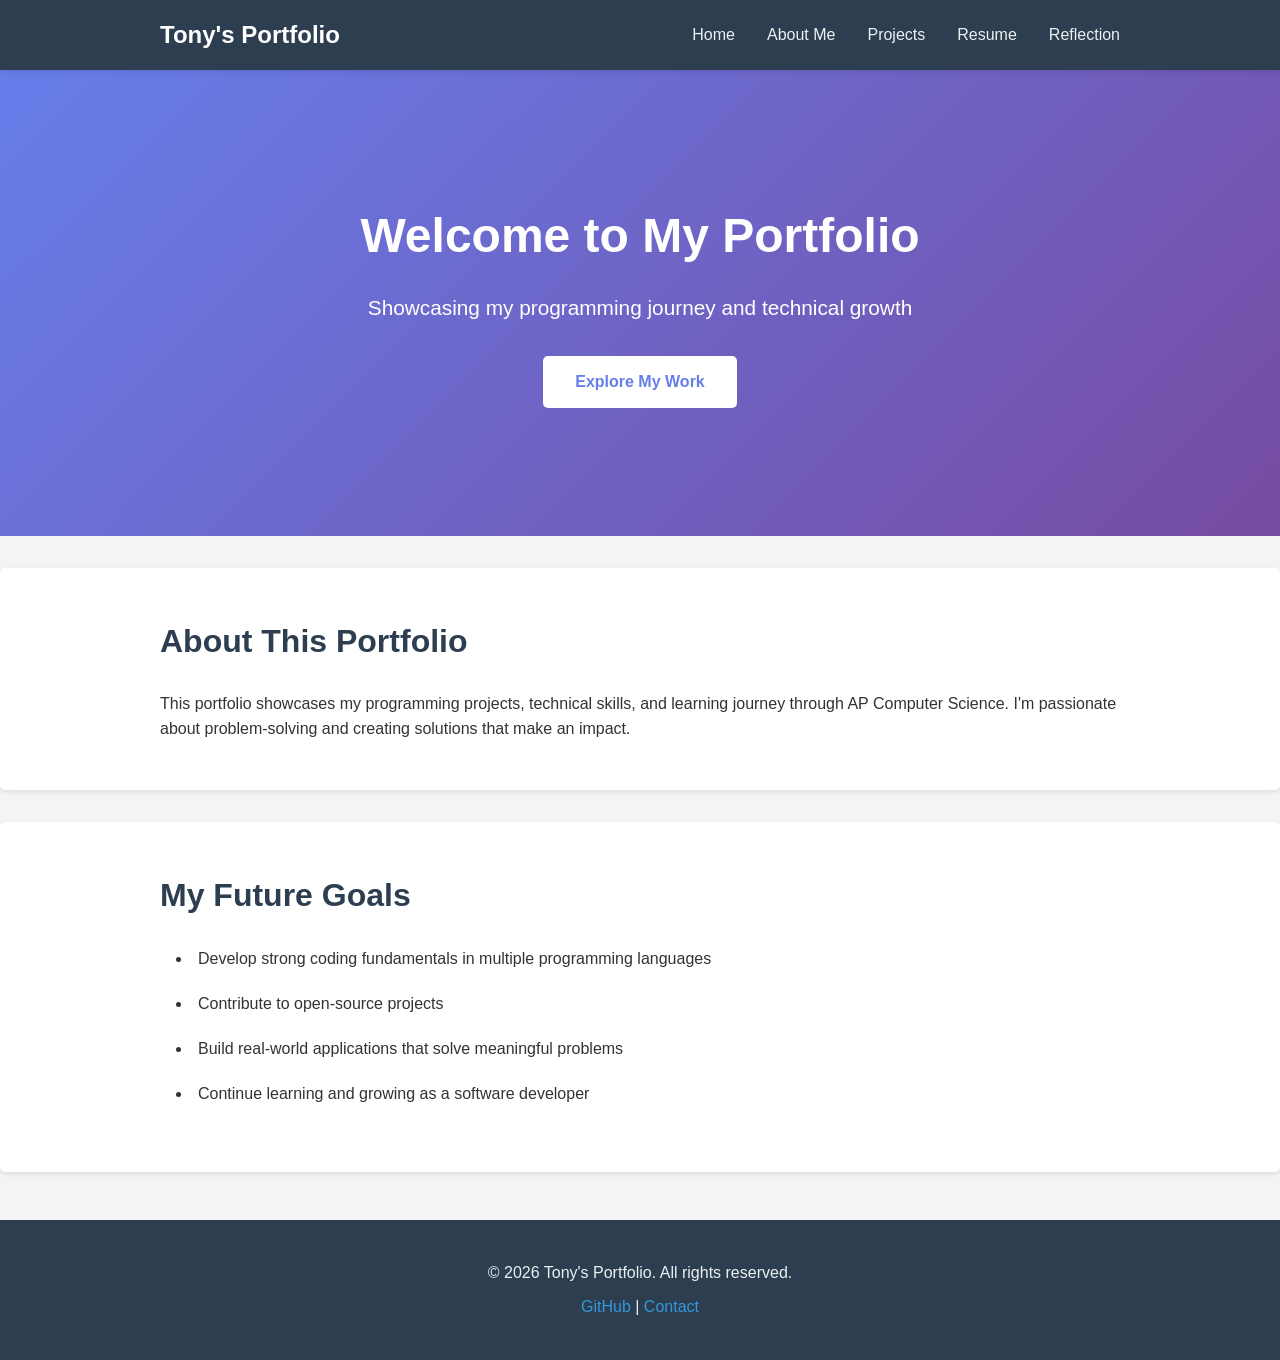
==== index.html @ 3358ea40 "Initial portfolio setup with all required sections" ====
<!DOCTYPE html>
<html lang="en">
<head>
    <meta charset="UTF-8">
    <meta name="viewport" content="width=device-width, initial-scale=1.0">
    <title>Tony's Programming Portfolio</title>
    <link rel="stylesheet" href="styles.css">
</head>
<body>
    <nav class="navbar">
        <div class="nav-container">
            <a href="index.html" class="logo">Tony's Portfolio</a>
            <ul class="nav-links">
                <li><a href="index.html">Home</a></li>
                <li><a href="about.html">About Me</a></li>
                <li><a href="projects.html">Projects</a></li>
                <li><a href="resume.html">Resume</a></li>
                <li><a href="reflection.html">Reflection</a></li>
            </ul>
        </div>
    </nav>

    <header class="hero">
        <div class="hero-content">
            <h1>Welcome to My Portfolio</h1>
            <p>Showcasing my programming journey and technical growth</p>
            <a href="#about" class="cta-button">Explore My Work</a>
        </div>
    </header>

    <section id="about" class="intro-section">
        <div class="container">
            <h2>About This Portfolio</h2>
            <p>This portfolio showcases my programming projects, technical skills, and learning journey through AP Computer Science. I'm passionate about problem-solving and creating solutions that make an impact.</p>
        </div>
    </section>

    <section class="future-goals">
        <div class="container">
            <h2>My Future Goals</h2>
            <ul>
                <li>Develop strong coding fundamentals in multiple programming languages</li>
                <li>Contribute to open-source projects</li>
                <li>Build real-world applications that solve meaningful problems</li>
                <li>Continue learning and growing as a software developer</li>
            </ul>
        </div>
    </section>

    <footer>
        <p>&copy; 2026 Tony's Portfolio. All rights reserved.</p>
        <p><a href="https://github.com/Tony-ai-copilot" target="_blank">GitHub</a> | <a href="mailto:your-email@example.com">Contact</a></p>
    </footer>
</body>
</html>
---- styles.css ----
/* General Styles */
* {
    margin: 0;
    padding: 0;
    box-sizing: border-box;
}

body {
    font-family: 'Segoe UI', Tahoma, Geneva, Verdana, sans-serif;
    line-height: 1.6;
    color: #333;
    background-color: #f4f4f4;
}

.container {
    max-width: 1000px;
    margin: 0 auto;
    padding: 0 20px;
}

/* Navigation */
.navbar {
    background-color: #2c3e50;
    padding: 1rem 0;
    position: sticky;
    top: 0;
    z-index: 100;
    box-shadow: 0 2px 5px rgba(0, 0, 0, 0.1);
}

.nav-container {
    max-width: 1000px;
    margin: 0 auto;
    padding: 0 20px;
    display: flex;
    justify-content: space-between;
    align-items: center;
}

.logo {
    color: #fff;
    font-size: 1.5rem;
    font-weight: bold;
    text-decoration: none;
    transition: color 0.3s;
}

.logo:hover {
    color: #3498db;
}

.nav-links {
    display: flex;
    list-style: none;
    gap: 2rem;
}

.nav-links a {
    color: #ecf0f1;
    text-decoration: none;
    transition: color 0.3s;
    font-weight: 500;
}

.nav-links a:hover {
    color: #3498db;
}

/* Hero Section */
.hero {
    background: linear-gradient(135deg, #667eea 0%, #764ba2 100%);
    color: white;
    padding: 8rem 2rem;
    text-align: center;
    margin-bottom: 2rem;
}

.hero-content h1 {
    font-size: 3rem;
    margin-bottom: 1rem;
}

.hero-content p {
    font-size: 1.3rem;
    margin-bottom: 2rem;
}

.cta-button {
    display: inline-block;
    background-color: #fff;
    color: #667eea;
    padding: 0.8rem 2rem;
    border-radius: 5px;
    text-decoration: none;
    font-weight: bold;
    transition: background-color 0.3s, transform 0.3s;
}

.cta-button:hover {
    background-color: #ecf0f1;
    transform: translateY(-2px);
}

/* Page Header */
.page-header {
    background: linear-gradient(135deg, #667eea 0%, #764ba2 100%);
    color: white;
    padding: 4rem 2rem;
    text-align: center;
    margin-bottom: 3rem;
}

.page-header h1 {
    font-size: 2.5rem;
    margin-bottom: 0.5rem;
}

.page-header p {
    font-size: 1.1rem;
}

/* Sections */
.intro-section, .future-goals {
    background-color: white;
    padding: 3rem 0;
    margin-bottom: 2rem;
    border-radius: 5px;
    box-shadow: 0 2px 5px rgba(0, 0, 0, 0.1);
}

.intro-section h2, .future-goals h2 {
    color: #2c3e50;
    margin-bottom: 1.5rem;
    font-size: 2rem;
}

.future-goals ul {
    list-style-position: inside;
    padding-left: 1rem;
}

.future-goals li {
    margin-bottom: 1rem;
    line-height: 1.8;
}

/* Content Section */
.content-section {
    background-color: white;
    padding: 3rem;
    border-radius: 5px;
    box-shadow: 0 2px 5px rgba(0, 0, 0, 0.1);
    margin-bottom: 2rem;
}

.about-content h2 {
    color: #2c3e50;
    margin-bottom: 1rem;
    font-size: 1.8rem;
    margin-top: 1.5rem;
}

.about-content h3 {
    color: #3498db;
    margin-bottom: 1rem;
    margin-top: 1.5rem;
}

.about-content ul {
    list-style-position: inside;
    padding-left: 1rem;
}

.about-content li {
    margin-bottom: 0.5rem;
}

.about-content p {
    margin-bottom: 1rem;
    line-height: 1.8;
}

/* Projects Section */
.projects-section {
    background-color: white;
    padding: 3rem;
    border-radius: 5px;
    box-shadow: 0 2px 5px rgba(0, 0, 0, 0.1);
}

.project-card {
    background-color: #f9f9f9;
    border-left: 4px solid #3498db;
    padding: 2rem;
    margin-bottom: 2rem;
    border-radius: 5px;
    transition: transform 0.3s, box-shadow 0.3s;
}

.project-card:hover {
    transform: translateY(-5px);
    box-shadow: 0 5px 15px rgba(0, 0, 0, 0.2);
}

.project-card h3 {
    color: #2c3e50;
    margin-bottom: 0.5rem;
}

.project-card p {
    margin-bottom: 0.8rem;
    line-height: 1.6;
}

.project-details {
    background-color: white;
    padding: 1rem;
    border-radius: 3px;
    margin: 1rem 0;
}

.project-details h4 {
    color: #3498db;
    margin-top: 1rem;
    margin-bottom: 0.5rem;
}

.project-details ul {
    list-style-position: inside;
    padding-left: 1rem;
}

.project-link {
    display: inline-block;
    color: #3498db;
    text-decoration: none;
    font-weight: bold;
    margin-top: 1rem;
    transition: color 0.3s;
}

.project-link:hover {
    color: #2980b9;
    text-decoration: underline;
}

/* Resume Section */
.resume-section {
    background-color: white;
    padding: 3rem;
    border-radius: 5px;
    box-shadow: 0 2px 5px rgba(0, 0, 0, 0.1);
}

.resume-section h2 {
    color: #2c3e50;
    margin-top: 2rem;
    margin-bottom: 1.5rem;
    font-size: 1.8rem;
    border-bottom: 2px solid #3498db;
    padding-bottom: 0.5rem;
}

.resume-item {
    margin-bottom: 2rem;
}

.resume-item h3 {
    color: #2c3e50;
    margin-bottom: 0.5rem;
}

.resume-item p {
    color: #666;
    margin-bottom: 0.5rem;
}

.resume-item ul {
    list-style-position: inside;
    padding-left: 1rem;
}

.resume-item li {
    margin-bottom: 0.5rem;
}

.skills-grid {
    display: grid;
    grid-template-columns: repeat(auto-fit, minmax(250px, 1fr));
    gap: 1.5rem;
    margin-bottom: 2rem;
}

.skill-category {
    background-color: #f0f8ff;
    padding: 1.5rem;
    border-radius: 5px;
    border-left: 4px solid #3498db;
}

.skill-category h4 {
    color: #2c3e50;
    margin-bottom: 0.5rem;
}

.skill-category p {
    color: #555;
    line-height: 1.6;
}

/* Reflection Section */
.reflection-section {
    background-color: white;
    padding: 3rem;
    border-radius: 5px;
    box-shadow: 0 2px 5px rgba(0, 0, 0, 0.1);
}

.reflection-content {
    line-height: 1.8;
}

.reflection-content h2 {
    color: #2c3e50;
    margin-bottom: 2rem;
    font-size: 2rem;
}

.reflection-content h3 {
    color: #3498db;
    margin-top: 2rem;
    margin-bottom: 1rem;
    font-size: 1.4rem;
}

.reflection-content p {
    margin-bottom: 1rem;
    text-align: justify;
}

.reflection-content ul {
    list-style-position: inside;
    padding-left: 1rem;
    margin-bottom: 1.5rem;
}

.reflection-content li {
    margin-bottom: 0.8rem;
    line-height: 1.6;
}

/* Footer */
footer {
    background-color: #2c3e50;
    color: #ecf0f1;
    text-align: center;
    padding: 2rem;
    margin-top: 3rem;
}

footer p {
    margin: 0.5rem 0;
}

footer a {
    color: #3498db;
    text-decoration: none;
    transition: color 0.3s;
}

footer a:hover {
    color: #fff;
}

/* Responsive Design */
@media (max-width: 768px) {
    .nav-links {
        gap: 1rem;
    }

    .hero-content h1 {
        font-size: 2rem;
    }

    .page-header h1 {
        font-size: 1.8rem;
    }

    .skills-grid {
        grid-template-columns: 1fr;
    }

    .project-card {
        padding: 1.5rem;
    }
}
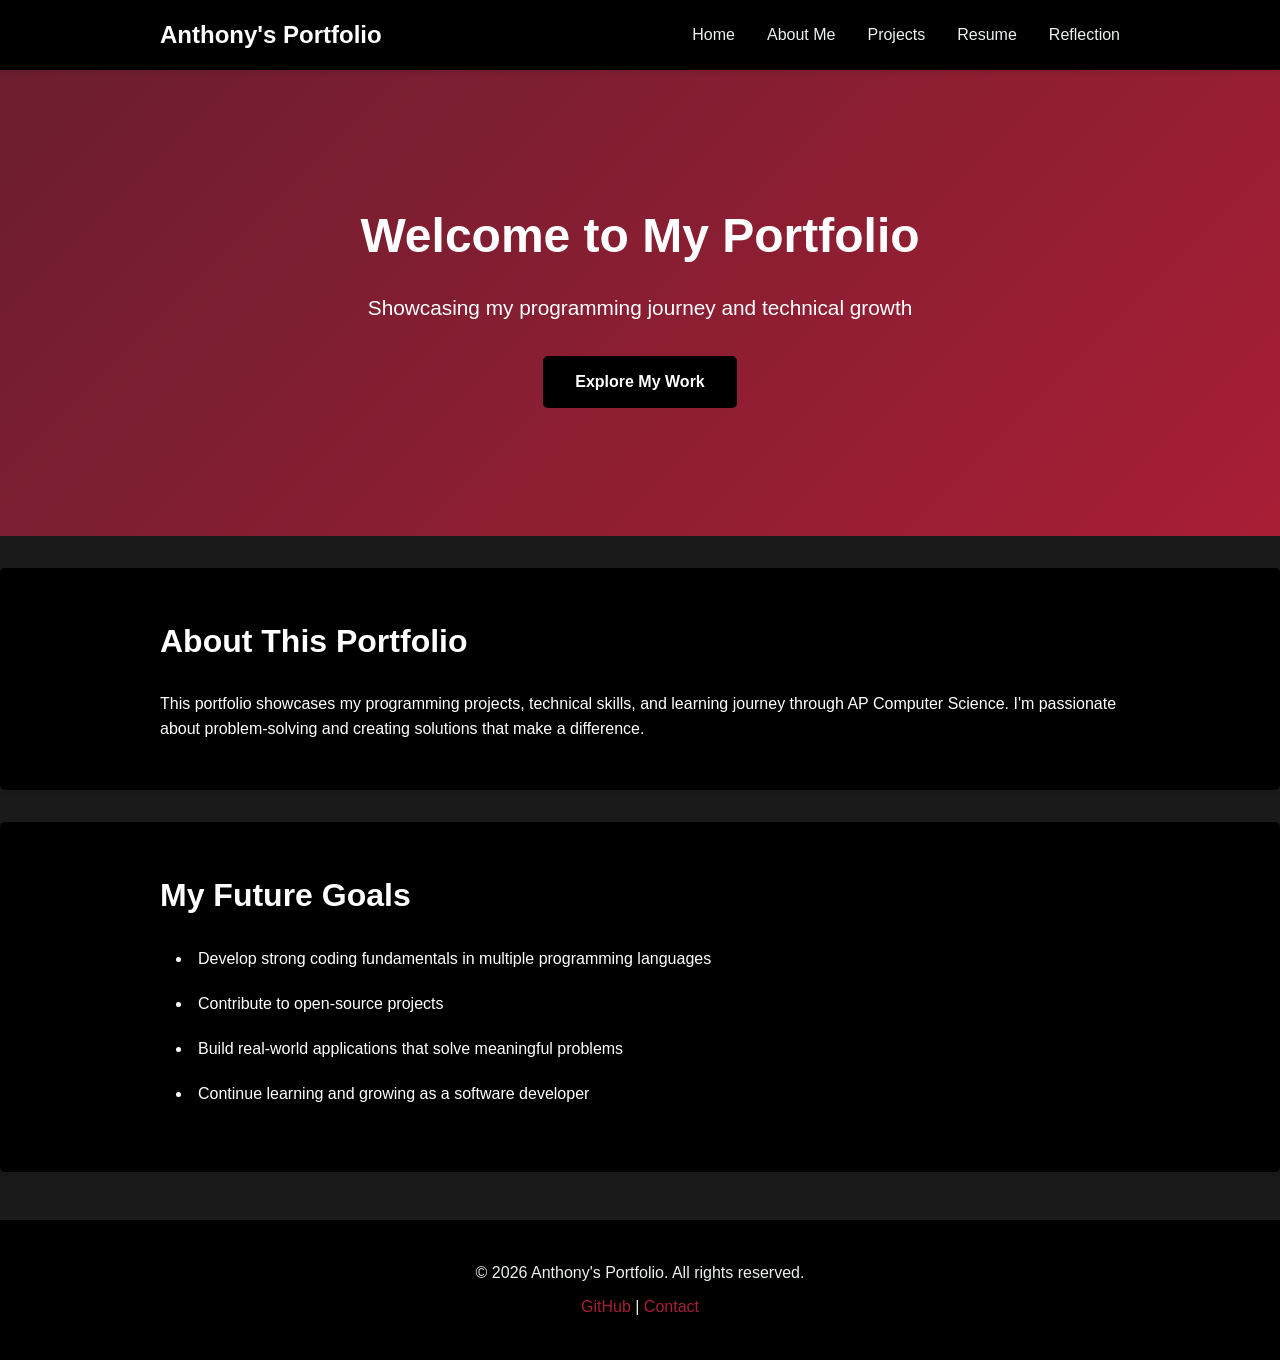
==== commit 07a0d71e: "Replace 'Tony's Portfolio' with 'Anthony's Portfolio' across all files" ====
--- a/index.html
+++ b/index.html
@@ -3,13 +3,13 @@
 <head>
     <meta charset="UTF-8">
     <meta name="viewport" content="width=device-width, initial-scale=1.0">
-    <title>Tony's Programming Portfolio</title>
+    <title>Anthony's Programming Portfolio</title>
     <link rel="stylesheet" href="styles.css">
 </head>
 <body>
     <nav class="navbar">
         <div class="nav-container">
-            <a href="index.html" class="logo">Tony's Portfolio</a>
+            <a href="index.html" class="logo">Anthony's Portfolio</a>
             <ul class="nav-links">
                 <li><a href="index.html">Home</a></li>
                 <li><a href="about.html">About Me</a></li>
@@ -31,7 +31,7 @@
     <section id="about" class="intro-section">
         <div class="container">
             <h2>About This Portfolio</h2>
-            <p>This portfolio showcases my programming projects, technical skills, and learning journey through AP Computer Science. I'm passionate about problem-solving and creating solutions that make an impact.</p>
+            <p>This portfolio showcases my programming projects, technical skills, and learning journey through AP Computer Science. I'm passionate about problem-solving and creating solutions that make a difference.</p>
         </div>
     </section>
 
@@ -48,8 +48,8 @@
     </section>
 
     <footer>
-        <p>&copy; 2026 Tony's Portfolio. All rights reserved.</p>
+        <p>&copy; 2026 Anthony's Portfolio. All rights reserved.</p>
         <p><a href="https://github.com/Tony-ai-copilot" target="_blank">GitHub</a> | <a href="mailto:your-email@example.com">Contact</a></p>
     </footer>
 </body>
-</html>+</html>
--- a/styles.css
+++ b/styles.css
@@ -8,8 +8,8 @@
 body {
     font-family: 'Segoe UI', Tahoma, Geneva, Verdana, sans-serif;
     line-height: 1.6;
-    color: #333;
-    background-color: #f4f4f4;
+    color: #fff;
+    background-color: #1a1a1a;
 }
 
 .container {
@@ -20,7 +20,7 @@
 
 /* Navigation */
 .navbar {
-    background-color: #2c3e50;
+    background-color: #000;
     padding: 1rem 0;
     position: sticky;
     top: 0;
@@ -46,7 +46,7 @@
 }
 
 .logo:hover {
-    color: #3498db;
+    color: #a81e35;
 }
 
 .nav-links {
@@ -63,12 +63,12 @@
 }
 
 .nav-links a:hover {
-    color: #3498db;
+    color: #a81e35;
 }
 
 /* Hero Section */
 .hero {
-    background: linear-gradient(135deg, #667eea 0%, #764ba2 100%);
+    background: linear-gradient(135deg, #6b1e2f 0%, #a81e35 100%);
     color: white;
     padding: 8rem 2rem;
     text-align: center;
@@ -87,8 +87,8 @@
 
 .cta-button {
     display: inline-block;
-    background-color: #fff;
-    color: #667eea;
+    background-color: #000;
+    color: #fff;
     padding: 0.8rem 2rem;
     border-radius: 5px;
     text-decoration: none;
@@ -97,13 +97,13 @@
 }
 
 .cta-button:hover {
-    background-color: #ecf0f1;
+    background-color: #333;
     transform: translateY(-2px);
 }
 
 /* Page Header */
 .page-header {
-    background: linear-gradient(135deg, #667eea 0%, #764ba2 100%);
+    background: linear-gradient(135deg, #6b1e2f 0%, #a81e35 100%);
     color: white;
     padding: 4rem 2rem;
     text-align: center;
@@ -121,7 +121,7 @@
 
 /* Sections */
 .intro-section, .future-goals {
-    background-color: white;
+    background-color: #000;
     padding: 3rem 0;
     margin-bottom: 2rem;
     border-radius: 5px;
@@ -129,7 +129,7 @@
 }
 
 .intro-section h2, .future-goals h2 {
-    color: #2c3e50;
+    color: #fff;
     margin-bottom: 1.5rem;
     font-size: 2rem;
 }
@@ -146,7 +146,7 @@
 
 /* Content Section */
 .content-section {
-    background-color: white;
+    background-color: #000;
     padding: 3rem;
     border-radius: 5px;
     box-shadow: 0 2px 5px rgba(0, 0, 0, 0.1);
@@ -154,14 +154,14 @@
 }
 
 .about-content h2 {
-    color: #2c3e50;
+    color: #fff;
     margin-bottom: 1rem;
     font-size: 1.8rem;
     margin-top: 1.5rem;
 }
 
 .about-content h3 {
-    color: #3498db;
+    color: #a81e35;
     margin-bottom: 1rem;
     margin-top: 1.5rem;
 }
@@ -182,15 +182,15 @@
 
 /* Projects Section */
 .projects-section {
-    background-color: white;
+    background-color: #000;
     padding: 3rem;
     border-radius: 5px;
     box-shadow: 0 2px 5px rgba(0, 0, 0, 0.1);
 }
 
 .project-card {
-    background-color: #f9f9f9;
-    border-left: 4px solid #3498db;
+    background-color: #1a1a1a;
+    border-left: 4px solid #a81e35;
     padding: 2rem;
     margin-bottom: 2rem;
     border-radius: 5px;
@@ -203,7 +203,7 @@
 }
 
 .project-card h3 {
-    color: #2c3e50;
+    color: #fff;
     margin-bottom: 0.5rem;
 }
 
@@ -213,14 +213,14 @@
 }
 
 .project-details {
-    background-color: white;
+    background-color: #000;
     padding: 1rem;
     border-radius: 3px;
     margin: 1rem 0;
 }
 
 .project-details h4 {
-    color: #3498db;
+    color: #a81e35;
     margin-top: 1rem;
     margin-bottom: 0.5rem;
 }
@@ -232,7 +232,7 @@
 
 .project-link {
     display: inline-block;
-    color: #3498db;
+    color: #a81e35;
     text-decoration: none;
     font-weight: bold;
     margin-top: 1rem;
@@ -240,24 +240,24 @@
 }
 
 .project-link:hover {
-    color: #2980b9;
+    color: #6b1e2f;
     text-decoration: underline;
 }
 
 /* Resume Section */
 .resume-section {
-    background-color: white;
+    background-color: #000;
     padding: 3rem;
     border-radius: 5px;
     box-shadow: 0 2px 5px rgba(0, 0, 0, 0.1);
 }
 
 .resume-section h2 {
-    color: #2c3e50;
+    color: #fff;
     margin-top: 2rem;
     margin-bottom: 1.5rem;
     font-size: 1.8rem;
-    border-bottom: 2px solid #3498db;
+    border-bottom: 2px solid #a81e35;
     padding-bottom: 0.5rem;
 }
 
@@ -266,12 +266,12 @@
 }
 
 .resume-item h3 {
-    color: #2c3e50;
+    color: #fff;
     margin-bottom: 0.5rem;
 }
 
 .resume-item p {
-    color: #666;
+    color: #aaa;
     margin-bottom: 0.5rem;
 }
 
@@ -292,25 +292,25 @@
 }
 
 .skill-category {
-    background-color: #f0f8ff;
+    background-color: #1a1a1a;
     padding: 1.5rem;
     border-radius: 5px;
-    border-left: 4px solid #3498db;
+    border-left: 4px solid #a81e35;
 }
 
 .skill-category h4 {
-    color: #2c3e50;
+    color: #fff;
     margin-bottom: 0.5rem;
 }
 
 .skill-category p {
-    color: #555;
+    color: #bbb;
     line-height: 1.6;
 }
 
 /* Reflection Section */
 .reflection-section {
-    background-color: white;
+    background-color: #000;
     padding: 3rem;
     border-radius: 5px;
     box-shadow: 0 2px 5px rgba(0, 0, 0, 0.1);
@@ -321,13 +321,13 @@
 }
 
 .reflection-content h2 {
-    color: #2c3e50;
+    color: #fff;
     margin-bottom: 2rem;
     font-size: 2rem;
 }
 
 .reflection-content h3 {
-    color: #3498db;
+    color: #a81e35;
     margin-top: 2rem;
     margin-bottom: 1rem;
     font-size: 1.4rem;
@@ -351,7 +351,7 @@
 
 /* Footer */
 footer {
-    background-color: #2c3e50;
+    background-color: #000;
     color: #ecf0f1;
     text-align: center;
     padding: 2rem;
@@ -363,7 +363,7 @@
 }
 
 footer a {
-    color: #3498db;
+    color: #a81e35;
     text-decoration: none;
     transition: color 0.3s;
 }
@@ -393,4 +393,4 @@
     .project-card {
         padding: 1.5rem;
     }
-}+}
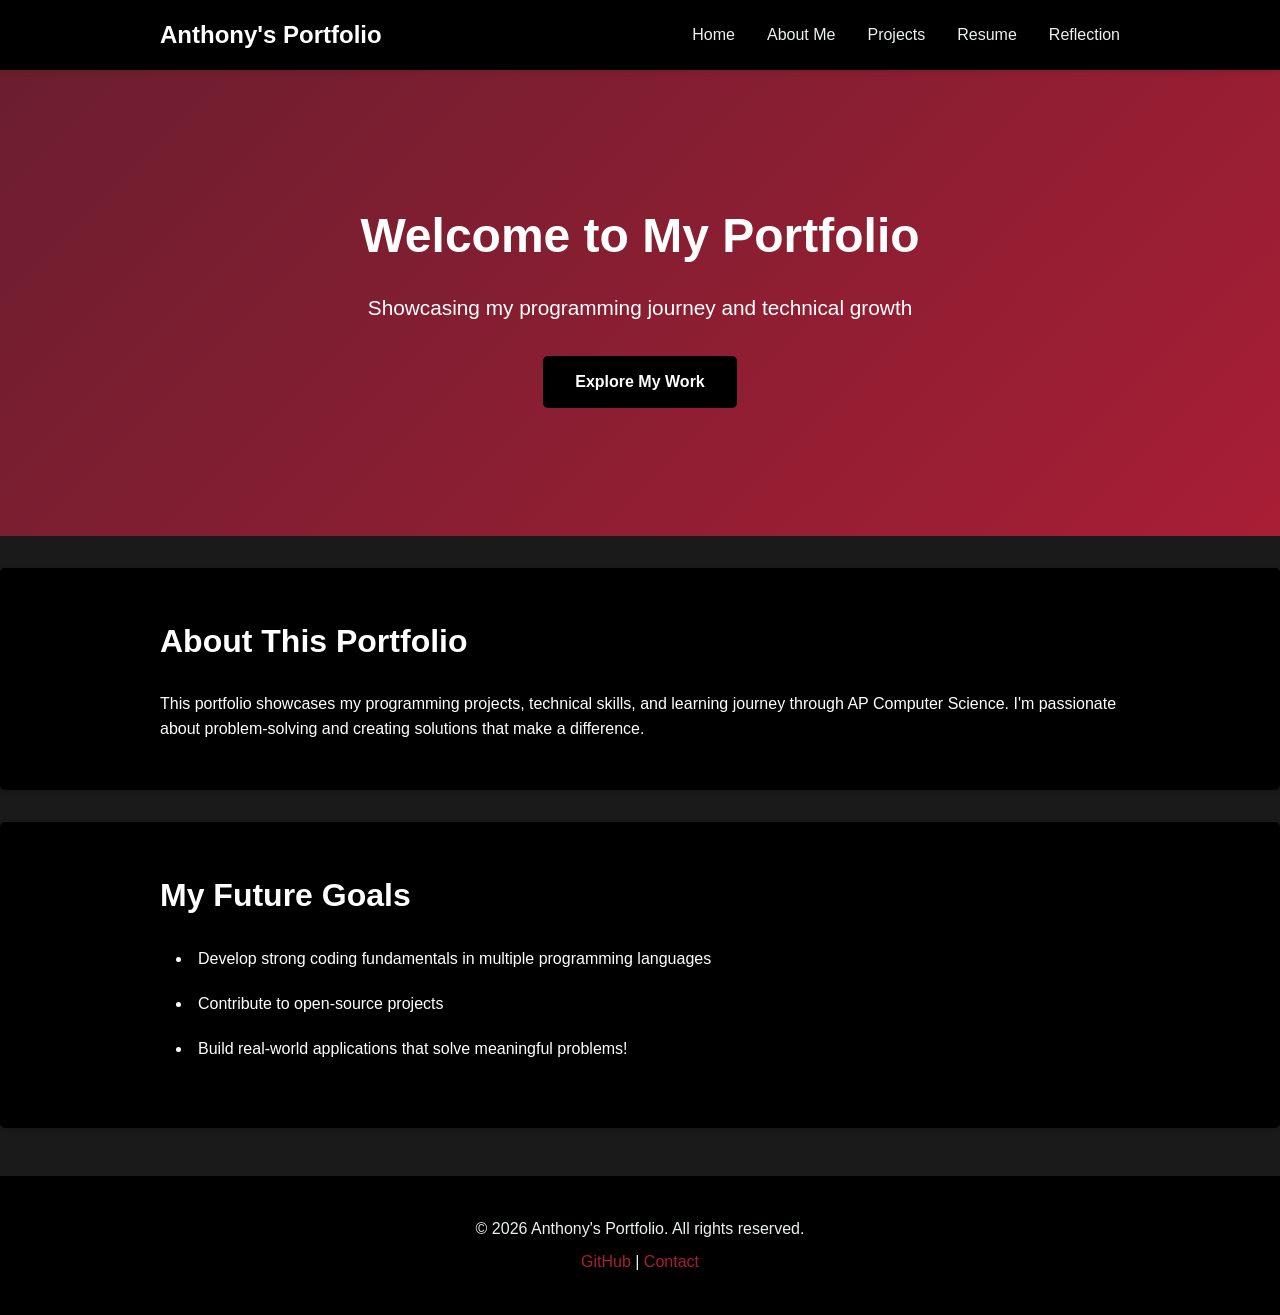
==== commit d6b8c798: "Update index.html" ====
--- a/index.html
+++ b/index.html
@@ -41,8 +41,7 @@
             <ul>
                 <li>Develop strong coding fundamentals in multiple programming languages</li>
                 <li>Contribute to open-source projects</li>
-                <li>Build real-world applications that solve meaningful problems</li>
-                <li>Continue learning and growing as a software developer</li>
+                <li>Build real-world applications that solve meaningful problems!</li>
             </ul>
         </div>
     </section>
